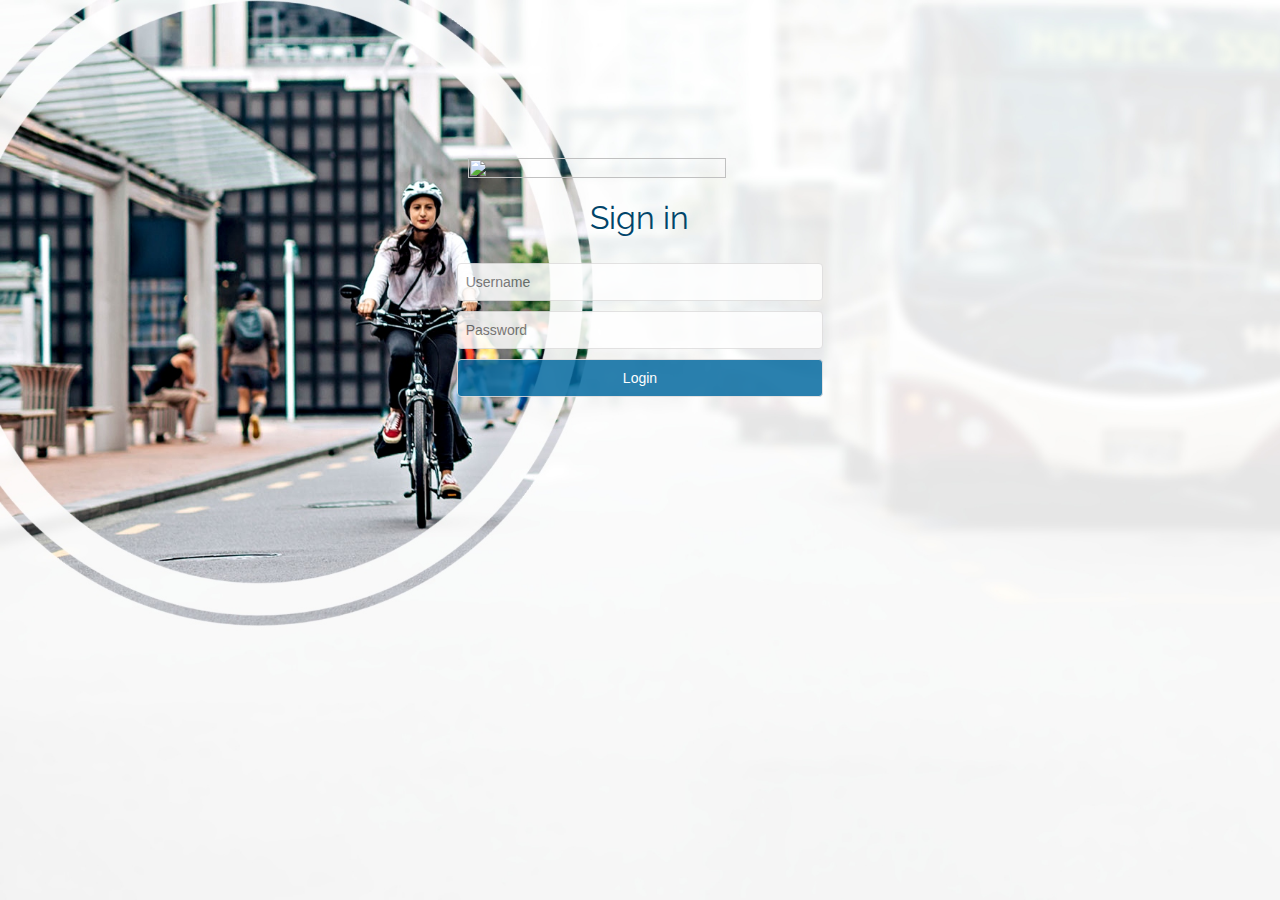
==== index.html @ 9f271aa3 "finished login page HTML & CSS" ====
<html lang="en" class="no-js">

<head>
  <title>NZTA</title>
  <meta name="viewport" content="width=device-width, initial-scale=1">
  <link rel="stylesheet" href="./CSS/style.css">
</head>

<body>
  <div class="containerLogin">
  <div class="login">
  <form>
  <img src="./imgs/rsz_2logo-nzta.PNG" width="75%" height="75%" class="loginImage"/>
      <h1 class="loginTitle">Sign in </h1>
      <div class="col">
        <input type="text" name="username" placeholder="Username" required>
        <input type="password" name="password" placeholder="Password" required>
        <input type="submit" value="Login">
    </div>
  </form>
  </div>
</div>
</body>

</html>
---- CSS/style.css ----
@import url(https://fonts.googleapis.com/css?family=Raleway:400,700);
		
body {
  background-image: url("../imgs/backgroundimage.jpg");
  background-size: cover;
  background-repeat: no-repeat, repeat;
  background-color: #202020;
  font-weight: bold;
  color: #00456A;

}

* {box-sizing: border-box}

.containerLogin {
	display:table; 
	height:100%; 
	wdith: 100px;
	margin: 0 auto;
}

.login {
	margin-top: 150px;
	vertical-align:middle;
}

.loginImage {
  display: block;
  margin-left: auto;
  margin-right: auto;
}

input, .btn {
  width: 100%;
  padding: 8px;
  border: 1px solid #DFDEDE;
  border-radius: 4px;
  margin: 5px 0;
  opacity: 0.85;
  display: inline-block;
  font-size: 14px;
  line-height: 20px;
  text-decoration: none; 
}

input:hover, .btn:hover {
  opacity: 1;
  border: 1px solid #1F99FF;
}

input[type=submit] {
  background-color: #066BA1;
  color: white;
  cursor: pointer;
}

input[type=submit]:hover {
  background-color: #086495;
}

.col {
  width: 80%;
  margin: auto;
}

h1.loginTitle{
	font-family: "Raleway", Arial, Helvetica, sans-serif;
	font-weight: lighter;
	text-align: center;
	color: 00456A;
	
}
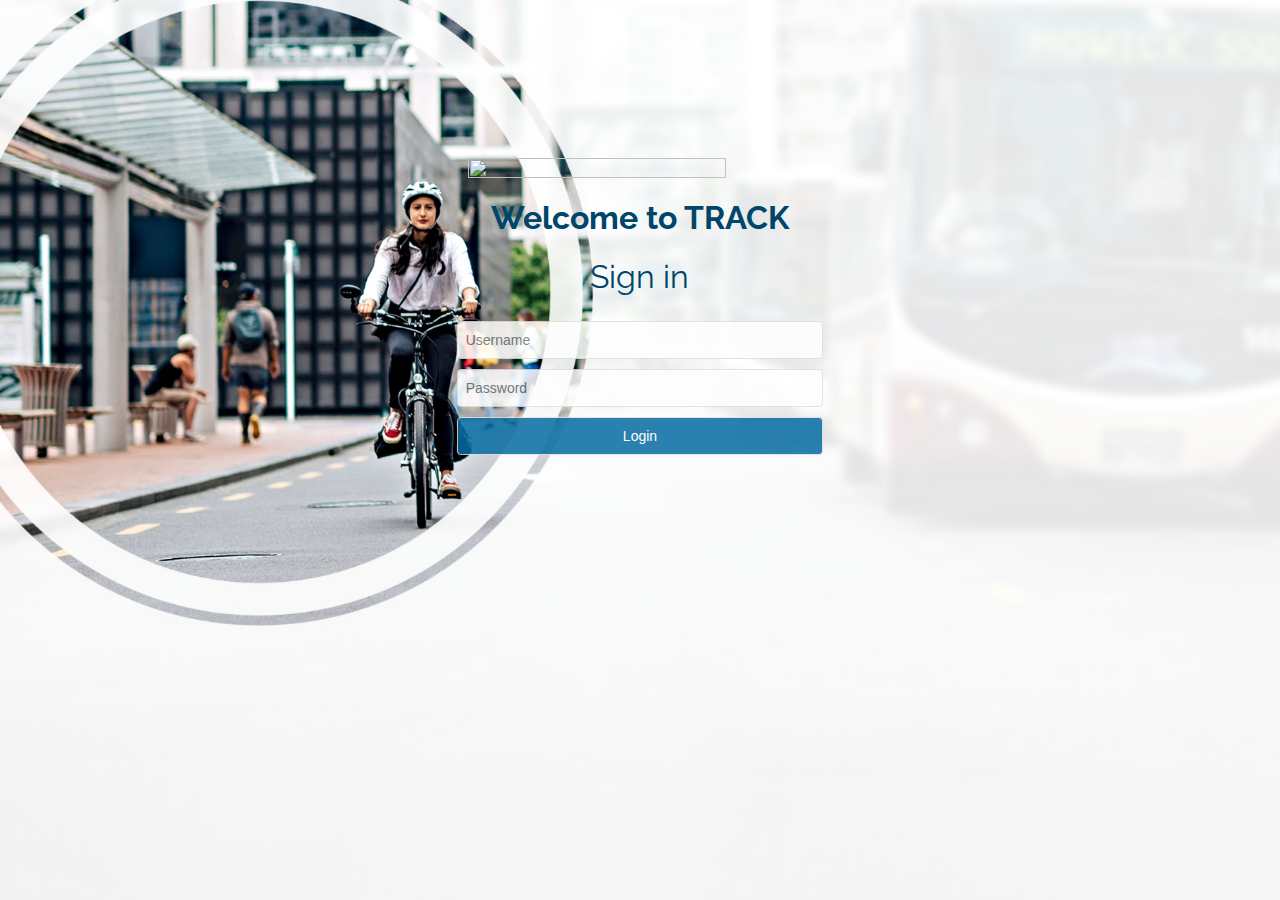
==== commit 779cef8c: "added track title" ====
--- a/index.html
+++ b/index.html
@@ -1,25 +1,23 @@
-<html lang="en" class="no-js">
-
-<head>
-  <title>NZTA</title>
-  <meta name="viewport" content="width=device-width, initial-scale=1">
-  <link rel="stylesheet" href="./CSS/style.css">
-</head>
-
-<body>
-  <div class="containerLogin">
-  <div class="login">
-  <form>
-  <img src="./imgs/rsz_2logo-nzta.PNG" width="75%" height="75%" class="loginImage"/>
-      <h1 class="loginTitle">Sign in </h1>
-      <div class="col">
-        <input type="text" name="username" placeholder="Username" required>
-        <input type="password" name="password" placeholder="Password" required>
-        <input type="submit" value="Login">
-    </div>
-  </form>
-  </div>
-</div>
-</body>
-
+<html lang="en">
+   <head>
+      <title>TRACK | NZ Transport Agency</title>
+      <meta name="viewport" content="width=device-width, initial-scale=1">
+      <link rel="stylesheet" href="./CSS/style.css">
+   </head>
+   <body>
+      <div class="containerLogin">
+         <div class="login">
+            <form>
+               <img src="./imgs/rsz_2logo-nzta.PNG" width="75%" height="75%" class="loginImage"/>
+			   <h1 class="loginTitle">Welcome to TRACK </h1>
+               <h1 class="signInTitle">Sign in </h1>
+               <div class="col">
+                  <input type="text" name="username" placeholder="Username" required>
+                  <input type="password" name="password" placeholder="Password" required>
+                  <input type="submit" value="Login">
+               </div>
+            </form>
+         </div>
+      </div>
+   </body>
 </html>--- a/CSS/style.css
+++ b/CSS/style.css
@@ -65,6 +65,13 @@
 
 h1.loginTitle{
 	font-family: "Raleway", Arial, Helvetica, sans-serif;
+	text-align: center;
+	color: 00456A;
+	
+}
+
+h1.signInTitle{
+	font-family: "Raleway", Arial, Helvetica, sans-serif;
 	font-weight: lighter;
 	text-align: center;
 	color: 00456A;
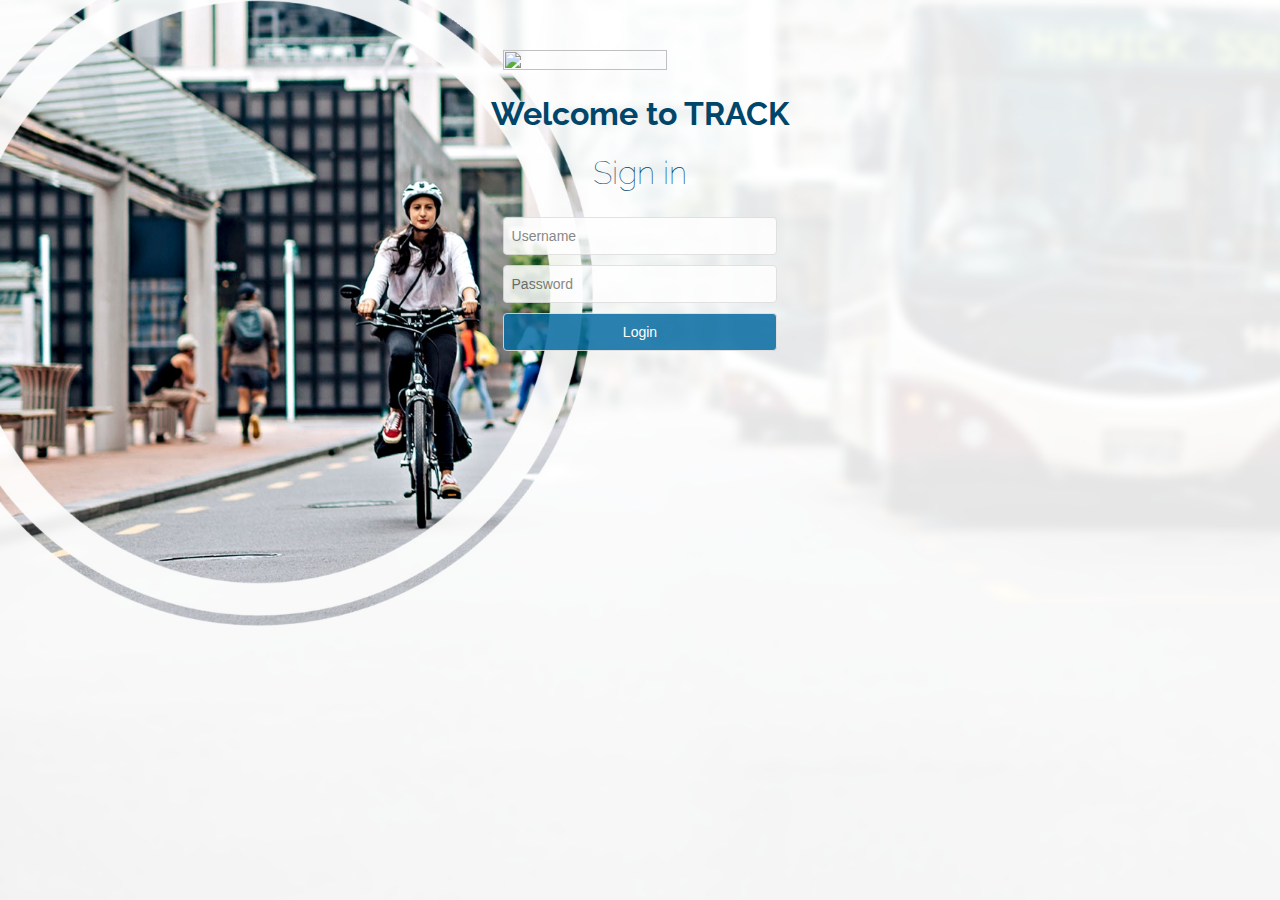
==== commit 64492936: "added media queries" ====
--- a/index.html
+++ b/index.html
@@ -1,15 +1,19 @@
+<!DOCTYPE html>
 <html lang="en">
    <head>
+     <meta charset="utf-8" />
+     <meta name="viewport" content="width=device-width, initial-scale=1">
       <title>TRACK | NZ Transport Agency</title>
-      <meta name="viewport" content="width=device-width, initial-scale=1">
       <link rel="stylesheet" href="./CSS/style.css">
    </head>
    <body>
+
+     <div class="login-hero">
       <div class="containerLogin">
          <div class="login">
             <form>
-               <img src="./imgs/rsz_2logo-nzta.PNG" width="75%" height="75%" class="loginImage"/>
-			   <h1 class="loginTitle">Welcome to TRACK </h1>
+               <img src="./imgs/rsz_2logo-nzta.PNG" width="60%" height="60%" class="loginImage"/>
+			         <h1 class="loginTitle">Welcome to TRACK </h1>
                <h1 class="signInTitle">Sign in </h1>
                <div class="col">
                   <input type="text" name="username" placeholder="Username" required>
@@ -19,5 +23,6 @@
             </form>
          </div>
       </div>
+    </div>
    </body>
-</html>+</html>
--- a/CSS/style.css
+++ b/CSS/style.css
@@ -1,26 +1,33 @@
 @import url(https://fonts.googleapis.com/css?family=Raleway:400,700);
-		
-body {
-  background-image: url("../imgs/backgroundimage.jpg");
-  background-size: cover;
-  background-repeat: no-repeat, repeat;
-  background-color: #202020;
-  font-weight: bold;
-  color: #00456A;
 
-}
 
 * {box-sizing: border-box}
 
+body {
+		padding: 0px;
+		margin: 0px;
+}
+
+
+.login-hero {
+	background-image: url("../imgs/backgroundimage.jpg");
+  background-size: cover;
+	background-repeat: no-repeat;
+	background-color: #202020;
+	margin: auto;
+	width: 100vw;
+	height: 100vh;
+}
+
+
 .containerLogin {
-	display:table; 
-	height:100%; 
-	wdith: 100px;
+	display:table;
+	height:100%;
 	margin: 0 auto;
 }
 
 .login {
-	margin-top: 150px;
+	margin-top: 50px;
 	vertical-align:middle;
 }
 
@@ -40,7 +47,7 @@
   display: inline-block;
   font-size: 14px;
   line-height: 20px;
-  text-decoration: none; 
+  text-decoration: none;
 }
 
 input:hover, .btn:hover {
@@ -59,28 +66,40 @@
 }
 
 .col {
-  width: 80%;
+  width: 60%;
   margin: auto;
 }
+
 
 h1.loginTitle{
 	font-family: "Raleway", Arial, Helvetica, sans-serif;
 	text-align: center;
-	color: 00456A;
-	
+	color: #00456A;
+
 }
 
 h1.signInTitle{
 	font-family: "Raleway", Arial, Helvetica, sans-serif;
 	font-weight: lighter;
 	text-align: center;
-	color: 00456A;
-	
+	color: #00456A;
+
 }
 
+@media only screen and (max-width: 944px) {
+	.login-hero {
+		background-image: url("../imgs/BG.PNG");
+	}
+}
 
+@media only screen and (max-width: 767px) {
+	.login-hero {
+			background-image: url("../imgs/BG.PNG");
+	}
+}
 
-
-
-
-
+@media only screen and (max-width: 767px) and (orientation: portrait) {
+	.login-hero {
+		background-image: url("../imgs/BG.PNG");
+	}
+}
